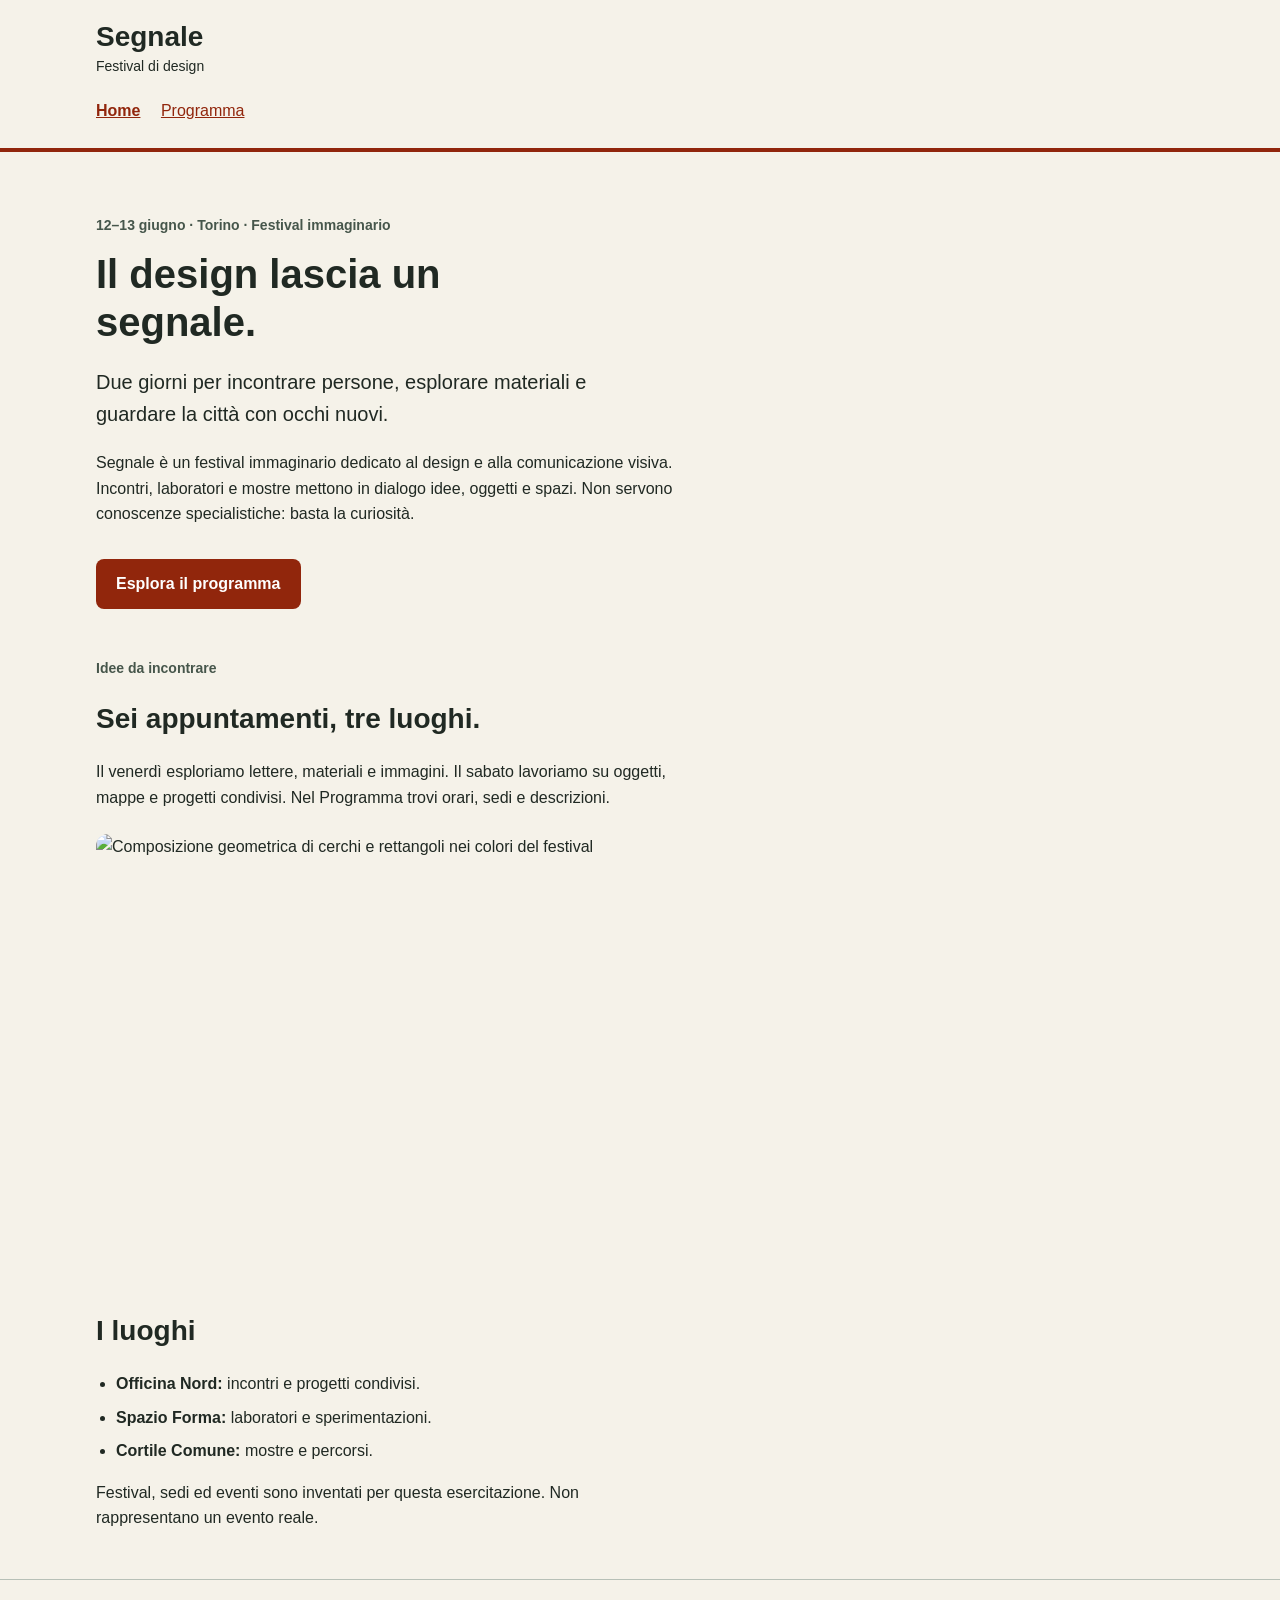
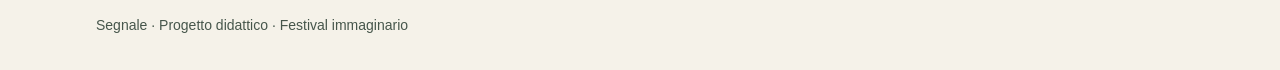
==== index.html @ 696a155a "primo commit" ====
<!doctype html>
<html lang="it">
<head>
  <meta charset="utf-8">
  <meta name="viewport" content="width=device-width, initial-scale=1">
  <title>Segnale — Festival di design</title>
  <link rel="stylesheet" href="style.css">
</head>
<body>
  <a class="skip-link" href="#contenuto">Vai al contenuto</a>
  <header class="site-header">
    <div class="container">
      <a class="brand" href="index.html">Segnale<span>Festival di design</span></a>
      <nav aria-label="Navigazione principale">
        <a href="index.html" aria-current="page">Home</a>
        <!-- Da completare: collegare questa voce alla pagina Programma. -->
<a href="programma.html">Programma</a>
      </nav>
    </div>
  </header>

  <main id="contenuto" class="container">
    <section class="intro" aria-labelledby="titolo-home">
      <p class="eyebrow">12–13 giugno · Torino · Festival immaginario</p>
      <h1 id="titolo-home">Il design lascia un segnale.</h1>
      <p class="lead">Due giorni per incontrare persone, esplorare materiali e guardare la città con occhi nuovi.</p>
      <p class="reading-text">Segnale è un festival immaginario dedicato al design e alla comunicazione visiva. Incontri, laboratori e mostre mettono in dialogo idee, oggetti e spazi. Non servono conoscenze specialistiche: basta la curiosità.</p>
      <!-- Da completare: anche questo collegamento deve aprire il Programma. -->
      <a class="button-link" href="programma.html">Esplora il programma</a>
    </section>

    <section class="content-section" aria-labelledby="titolo-festival">
      <p class="eyebrow">Idee da incontrare</p>
      <h2 id="titolo-festival">Sei appuntamenti, tre luoghi.</h2>
      <p class="reading-text">Il venerdì esploriamo lettere, materiali e immagini. Il sabato lavoriamo su oggetti, mappe e progetti condivisi. Nel Programma trovi orari, sedi e descrizioni.</p>
      <img class="festival-image" src="assets/festival.svg" alt="Composizione geometrica di cerchi e rettangoli nei colori del festival" width="1200" height="600">
    </section>

    <section class="content-section" aria-labelledby="titolo-luoghi">
      <h2 id="titolo-luoghi">I luoghi</h2>
      <ul class="venues">
        <li><strong>Officina Nord:</strong> incontri e progetti condivisi.</li>
        <li><strong>Spazio Forma:</strong> laboratori e sperimentazioni.</li>
        <li><strong>Cortile Comune:</strong> mostre e percorsi.</li>
      </ul>
      <p class="reading-text">Festival, sedi ed eventi sono inventati per questa esercitazione. Non rappresentano un evento reale.</p>
    </section>
  </main>

  <footer class="site-footer"><div class="container"><p>Segnale · Progetto didattico · Festival immaginario</p></div></footer>
</body>
</html>
---- style.css ----
/* Stile iniziale: tipografia, colori e variabili CSS sono già predisposti.
   Lavoreremo su collegamenti, CSS condiviso e disposizione delle schede. */

/* Scelte comuni: ogni regola usa var() per richiamarne il valore. */
:root {
  --colore-primario: #91260c;
  --colore-primario-scuro: #681a07;
  --colore-sfondo: #f5f2e9;
  --colore-testo: #202923;
--font-testo: "Trebuchet MS", Arial, sans-serif;
--font-titoli: "Century Gothic", Futura, "Trebuchet MS", sans-serif;

}

* {
  box-sizing: border-box;
}

body {
  margin: 0;
  background: var(--colore-sfondo);
  color: var(--colore-testo);
  font-family: var(--font-testo);
  font-size: 1rem;
  line-height: 1.6;
}

a {
  color: var(--colore-primario);
}

a:hover {
  text-decoration-thickness: 3px;
}

a:focus-visible {
  outline: 3px solid var(--colore-testo);
  outline-offset: 4px;
}

.container {
  width: 92%;
  max-width: 68rem;
  margin: 0 auto;
}

.site-header {
  padding: 1.25rem 0;
border-bottom: 4px solid var(--colore-primario);
}

.brand {
  display: inline-block;
  color: var(--colore-testo);
  font-size: 1.75rem;
  font-weight: bold;
  line-height: 1.2;
  text-decoration: none;
}

.brand span {
  display: block;
  margin-top: 0.25rem;
  font-size: 0.875rem;
  font-weight: normal;
}

nav {
  margin-top: 1rem;
}

nav a {
  display: inline-block;
  margin-right: 1rem;
  padding: 0.25rem 0;
}

nav a[aria-current="page"] {
  font-weight: bold;
}

.intro {
  padding: 3rem 0 1rem;
}

.eyebrow,
.event-meta {
  color: #46564b;
  font-size: 0.875rem;
  font-weight: bold;
}

h1,
h2,
h3 {
  font-family: var(--font-titoli);
  line-height: 1.2;
}

h1 {
  max-width: 18ch;
  margin: 0.75rem 0 1.25rem;
  font-size: 2.5rem;
}

h2 {
  font-size: 1.75rem;
}

h3 {
  margin: 0.5rem 0 0.75rem;
  font-size: 1.375rem;
}

.lead {
  max-width: 48ch;
  font-size: 1.25rem;
}

.reading-text {
  max-width: 65ch;
}

.button-link {
  display: inline-block;
  margin-top: 1rem;
  padding: 0.75rem 1.25rem;
  border-radius: 0.5rem;
  background: var(--colore-primario);
  color: #ffffff;
  font-weight: bold;
  text-decoration: none;
}

.button-link:hover {
  background: var(--colore-primario-scuro);
}

.content-section {
  margin: 2rem 0 3rem;
}

.festival-image {
  display: block;
  width: 100%;
  max-width: 54rem;
  height: auto;
  margin-top: 1.5rem;
  border-radius: 0.75rem;
}

.venues {
  padding-left: 1.25rem;
}

.venues li {
  margin-bottom: 0.5rem;
}

.event-grid {
  display: grid;
  grid-template-columns: 1fr;
  gap: 1.5rem;
}

@media (min-width: 600px) {
  .event-grid {
    grid-template-columns: repeat(2, minmax(0, 1fr));
  }
}

@media (min-width: 1024px) {
  .event-grid {
    grid-template-columns: repeat(3, minmax(0, 1fr));
  }
}



.event-card {
  min-width: 0;
  margin-bottom: 0;
  overflow: hidden;
  border: 1px solid #b7c0b7;
  border-radius: 0.75rem;
  background: #ffffff;
}

.event-card img {
  display: block;
  width: 100%;
  height: auto;
}

.event-body {
padding: 1.5rem;
}

.event-body p:last-child {
  margin-bottom: 0;
}

.event-place {
  color: #46564b;
  font-size: 0.875rem;
}

.site-footer {
  padding: 1.25rem 0;
  border-top: 1px solid #b7c0b7;
  color: #46564b;
  font-size: 0.875rem;
}

.skip-link {
  position: absolute;
  top: -6rem;
  left: 1rem;
  padding: 0.75rem 1rem;
  background: #ffffff;
  color: var(--colore-testo);
}

.skip-link:focus {
  top: 1rem;
}
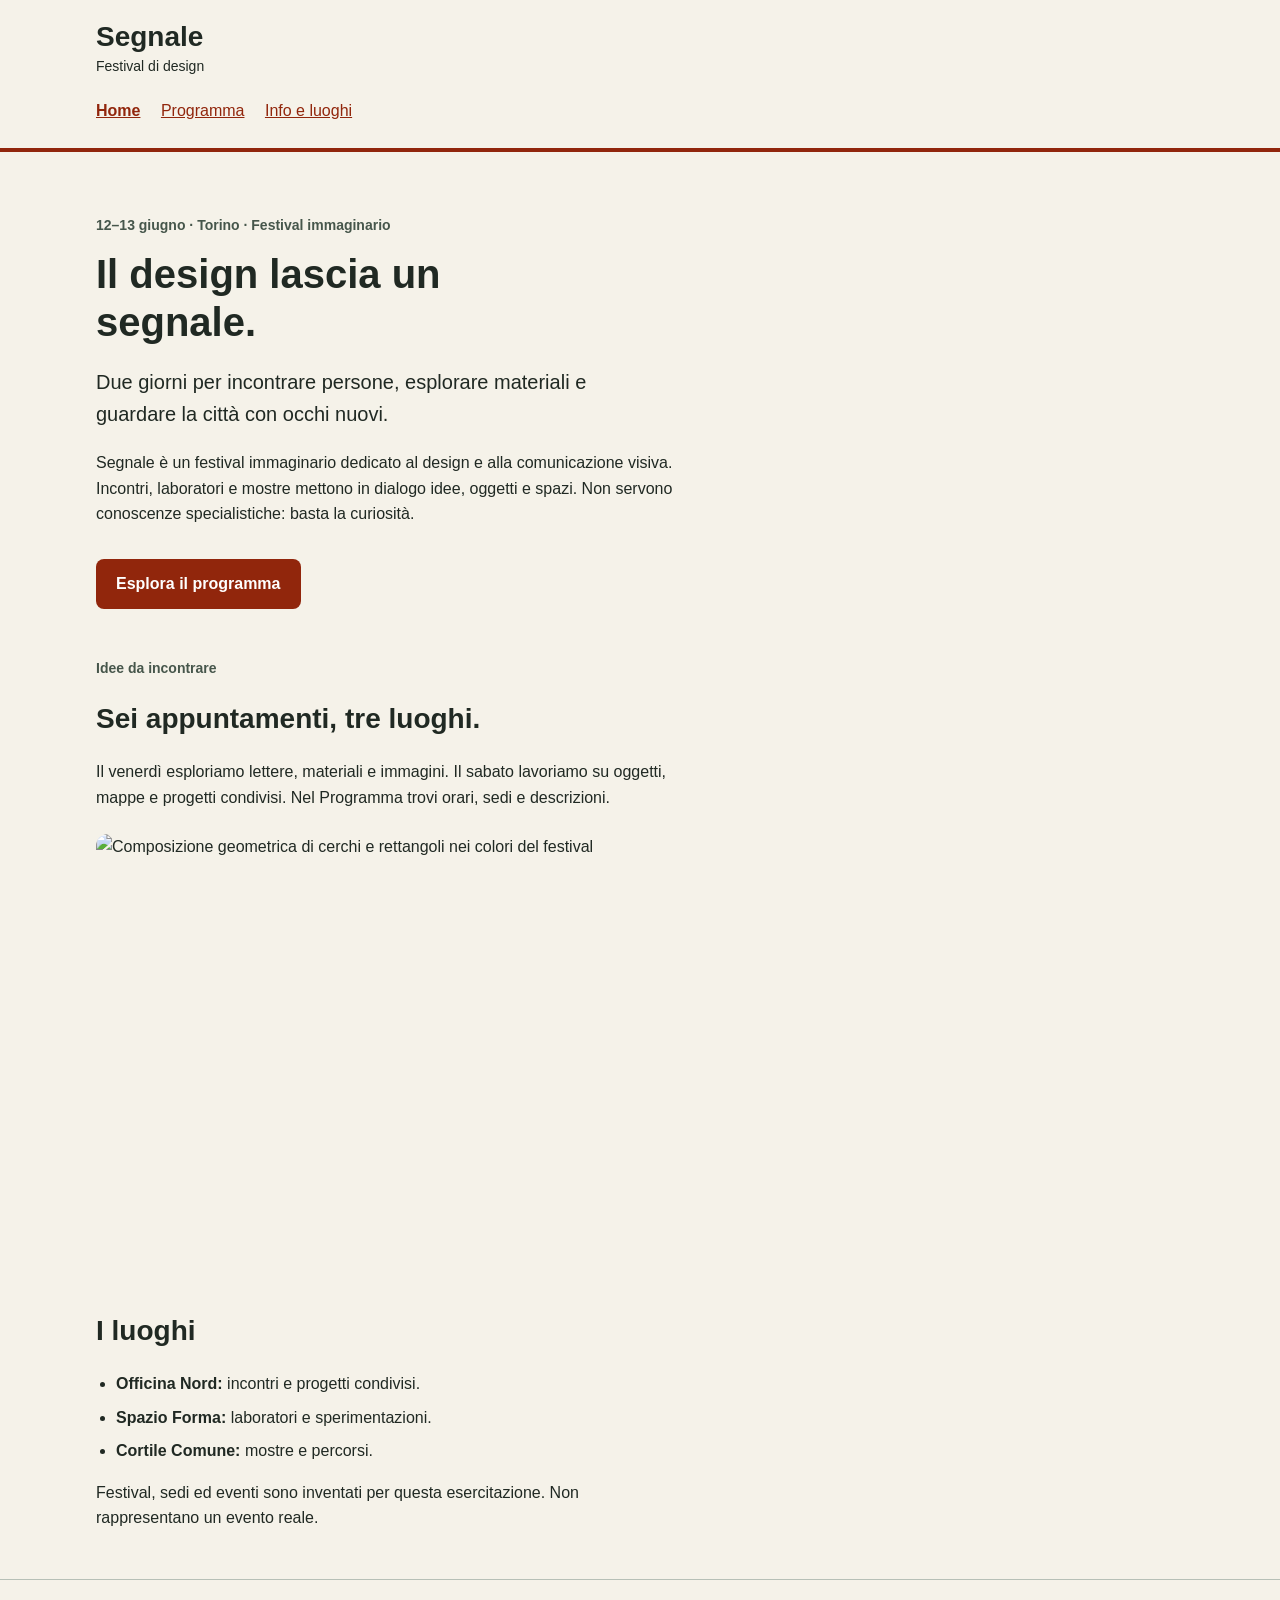
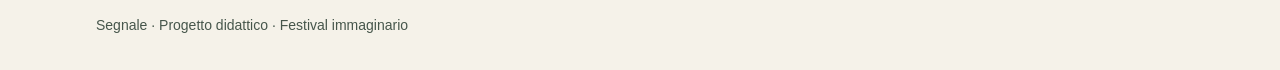
==== commit a0a2ed9c: "consegna 4 novembre" ====
--- a/index.html
+++ b/index.html
@@ -15,6 +15,8 @@
         <a href="index.html" aria-current="page">Home</a>
         <!-- Da completare: collegare questa voce alla pagina Programma. -->
 <a href="programma.html">Programma</a>
+<a href="info.html">Info e luoghi</a>
+
       </nav>
     </div>
   </header>
--- a/style.css
+++ b/style.css
@@ -1,5 +1,4 @@
-/* Stile iniziale: tipografia, colori e variabili CSS sono già predisposti.
-   Lavoreremo su collegamenti, CSS condiviso e disposizione delle schede. */
+/* Stile iniziale: tipografia, colori e variabili CSS sono già predisposti. */
 
 /* Scelte comuni: ogni regola usa var() per richiamarne il valore. */
 :root {
@@ -7,12 +6,13 @@
   --colore-primario-scuro: #681a07;
   --colore-sfondo: #f5f2e9;
   --colore-testo: #202923;
---font-testo: "Trebuchet MS", Arial, sans-serif;
---font-titoli: "Century Gothic", Futura, "Trebuchet MS", sans-serif;
-
-}
-
-* {
+  --font-testo: "Trebuchet MS", Arial, sans-serif;
+  --font-titoli: "Century Gothic", Futura, "Trebuchet MS", sans-serif;
+}
+
+*,
+*::before,
+*::after {
   box-sizing: border-box;
 }
 
@@ -46,7 +46,7 @@
 
 .site-header {
   padding: 1.25rem 0;
-border-bottom: 4px solid var(--colore-primario);
+  border-bottom: 4px solid var(--colore-primario);
 }
 
 .brand {
@@ -175,8 +175,6 @@
   }
 }
 
-
-
 .event-card {
   min-width: 0;
   margin-bottom: 0;
@@ -193,7 +191,7 @@
 }
 
 .event-body {
-padding: 1.5rem;
+  padding: 1.5rem;
 }
 
 .event-body p:last-child {
@@ -225,3 +223,80 @@
   top: 1rem;
 }
 
+.gallery-swiper {
+  position: relative;
+  width: 100%;
+  max-width: 54rem;
+  margin-left: 0;
+  margin-right: 0;
+}
+
+.gallery-swiper .swiper-slide {
+  min-width: 0;
+  margin: 0;
+}
+
+.gallery-swiper img {
+  display: block;
+  width: 100%;
+  height: auto;
+  border-radius: 0.75rem;
+}
+
+.gallery-swiper figcaption {
+  padding: 0.75rem 0;
+}
+
+.gallery-swiper .swiper-button-prev,
+.gallery-swiper .swiper-button-next {
+  top: calc(50% - 2rem);
+  width: 2.5rem;
+  height: 2.5rem;
+  margin-top: 0;
+  transform: none;
+  border: 0;
+  border-radius: 0.25rem;
+  background: #fff;
+  color: var(--colore-primario);
+  cursor: pointer;
+}
+
+.gallery-swiper .swiper-button-prev {
+  left: 0.25rem;
+}
+
+.gallery-swiper .swiper-button-next {
+  right: 0.25rem;
+}
+
+.gallery-swiper .swiper-button-prev::after,
+.gallery-swiper .swiper-button-next::after {
+  font-family: Arial, sans-serif;
+  font-size: 1.75rem;
+  font-weight: bold;
+}
+
+.gallery-swiper .swiper-button-prev::after {
+  content: "‹";
+}
+
+.gallery-swiper .swiper-button-next::after {
+  content: "›";
+}
+
+.map-container {
+  width: 100%;
+  max-width: 54rem;
+  margin: 1.5rem 0 0;
+  border-radius: 0.75rem;
+  overflow: hidden;
+  border: 1px solid #b7c0b7;
+  background: #eae6db;
+}
+
+.map-container iframe {
+  display: block;
+  width: 100%;
+  height: 28rem;
+  border: 0;
+}
